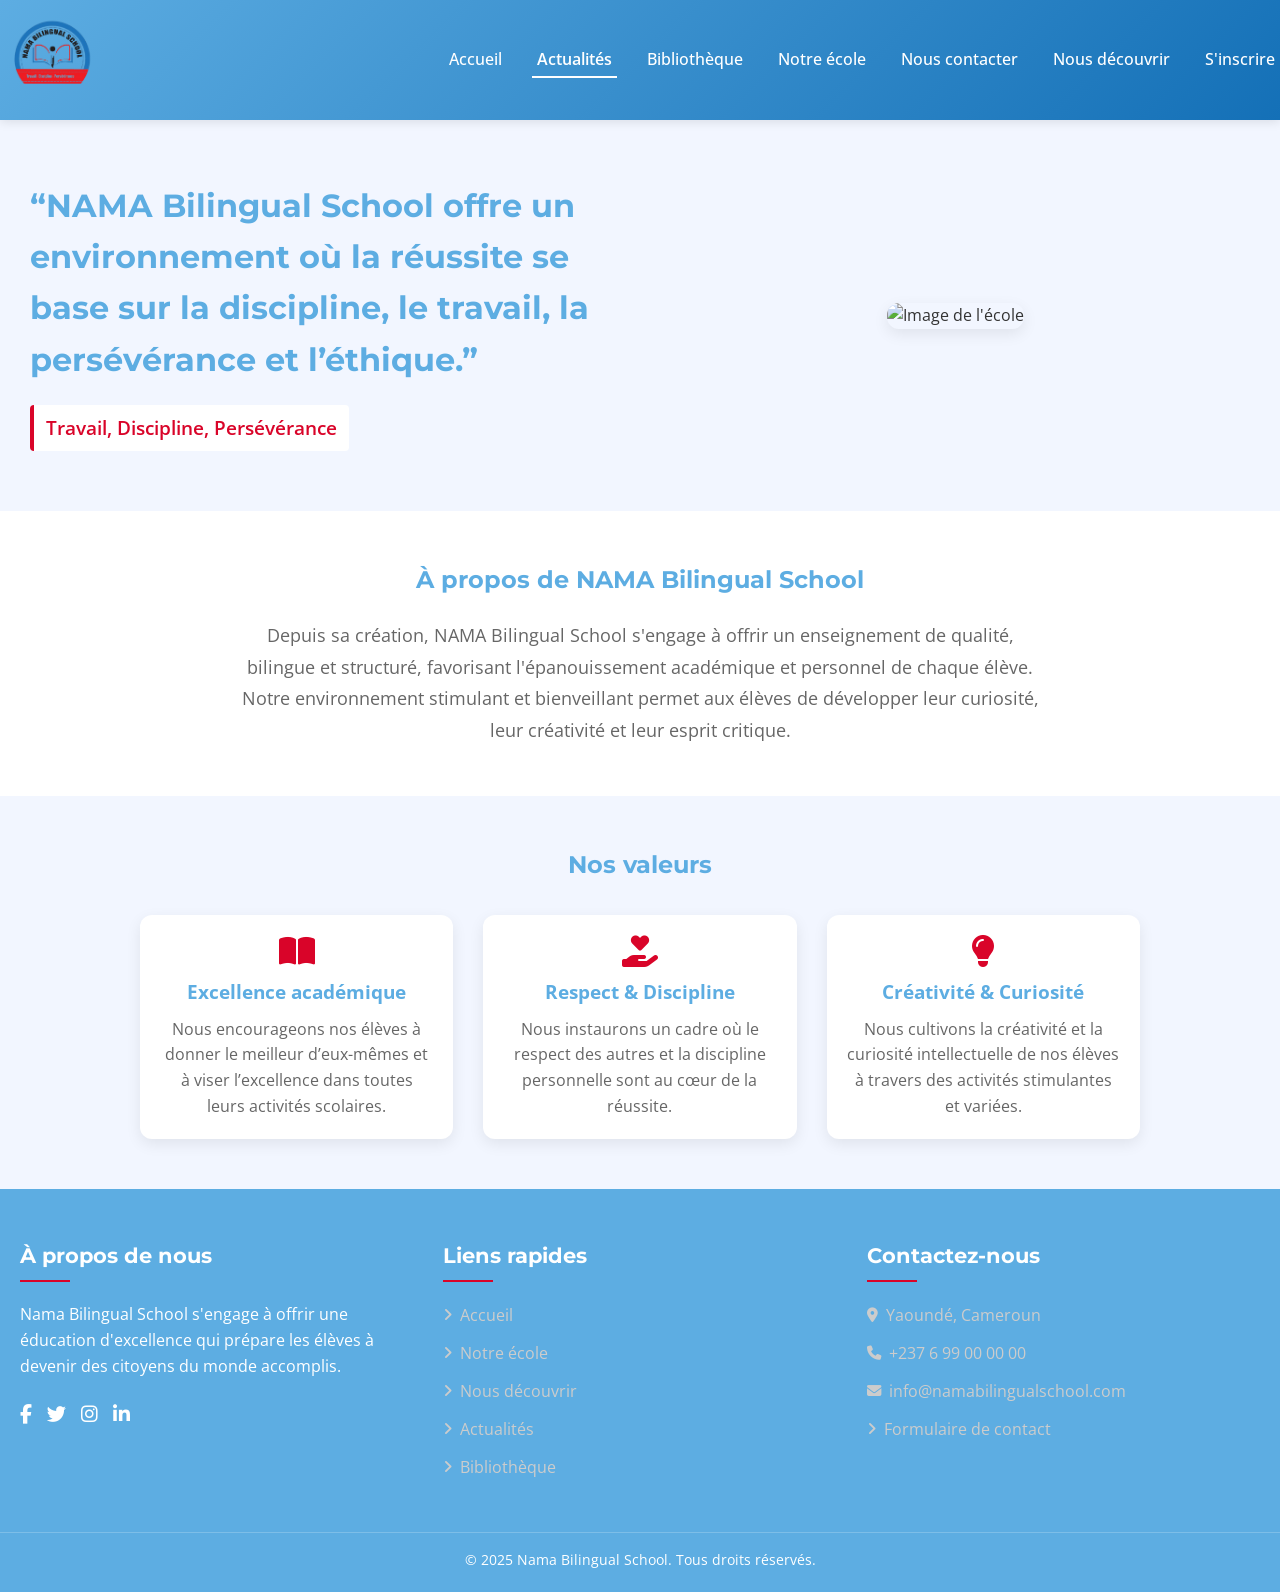
==== index.html @ 0dd89f24 "Ajout des fichiers du site NAMA" ====
<!DOCTYPE html>
  <html lang="fr">
    <head>
      <meta charset="UTF-8" />
      <meta name="viewport" content="width=device-width, initial-scale=1.0" />
      <title>NAMA Bilingual School</title>
      <link
        rel="stylesheet"
        href="https://cdnjs.cloudflare.com/ajax/libs/font-awesome/6.5.0/css/all.min.css"
      />
      <link
        href="https://fonts.googleapis.com/css2?family=Montserrat:wght@400;500;600;700&family=Open+Sans:wght@400;600&display=swap"
        rel="stylesheet"
      />
      <style>
        :root {
          --primary-blue: #5dade2;
          --secondary-blue: #1470b7;
          --accent-red: #d90429;
          --light-bg: #f2f6ff;
          --white: #ffffff;
          --text-dark: #333333;
          --text-light: #666666;
          --transition: all 0.3s ease;
          --shadow: 0 5px 15px rgba(0, 0, 0, 0.08);
        }

        * {
          margin: 0;
          padding: 0;
          box-sizing: border-box;
          font-family: "Open Sans", sans-serif;
        }

        body {
          background: var(--light-bg);
          color: var(--text-dark);
          line-height: 1.6;
        }

        a {
          text-decoration: none;
          color: inherit;
        }

        .page-container {
          display: flex;
          flex-direction: column;
          min-height: 100vh;
        }

        /* ===== NAVBAR ===== */


        .logo {
          display: flex;
          align-items: center;
          gap: 12px;
          font-weight: 700;
          font-family: "Montserrat", sans-serif;
          font-size: 1.4rem;
          color: var(--white);
        }

        .logo i {
          font-size: 1.8rem;
        }

header {
  background: linear-gradient(135deg, var(--primary-blue) 0%, var(--secondary-blue) 100%);
  padding: 15px 0;
  box-shadow: 0 2px 10px rgba(0, 0, 0, 0.1);
  position: sticky;
  top: 0;
  z-index: 1000;
}

.navbar {
  display: flex;
  justify-content: space-between;
  align-items: center;
}

.logo {
  display: flex;
  align-items: center;
  color: var(--white);
  text-decoration: none;
  font-weight: 700;
  font-size: 1.5rem;
  font-family: 'Montserrat', sans-serif;
}

.logo i {
  margin-right: 10px;
  font-size: 1.8rem;
}

.nav-links {
  display: flex;
  list-style: none;
}

.nav-links li {
  margin-left: 25px;
}

.nav-links a {
  color: var(--white);
  text-decoration: none;
  font-weight: 500;
  font-size: 1rem;
  transition: var(--transition);
  padding: 8px 5px;
  position: relative;
}

.nav-links a:after {
  content: '';
  position: absolute;
  width: 0;
  height: 2px;
  bottom: 0;
  left: 0;
  background-color: var(--white);
  transition: var(--transition);
}

.nav-links a:hover:after,
.nav-links a.active-link:after {
  width: 100%;
}

.nav-links a.active-link {
  font-weight: 600;
}

.menu-icon {
  display: none;
  font-size: 26px;
  cursor: pointer;
  color: var(--white);
}

@media (max-width: 768px) {
  .nav-links {
    position: absolute;
    top: 70px;
    left: 0;
    right: 0;
    background: var(--primary-blue);
    flex-direction: column;
    display: none;
    text-align: center;
    padding: 15px 0;
  }

  .nav-links.show {
    display: flex;
  }

  .menu-icon {
    display: block;
  }
}


        .menu-icon {
          display: none;
          font-size: 26px;
          cursor: pointer;
          color: var(--white);
        }

        @media (max-width: 768px) {
          nav ul {
            position: absolute;
            top: 70px;
            left: 0;
            right: 0;
            background: var(--primary-blue);
            flex-direction: column;
            display: none;
            text-align: center;
            padding: 15px 0;
          }

          nav ul.show {
            display: flex;
          }

          .menu-icon {
            display: block;
          }
        }

        /* ===== HERO SECTION ===== */
        .hero-section {
          flex: 1;
          display: flex;
          align-items: center;
          justify-content: space-between;
          padding: 60px 30px;
          flex-wrap: wrap;
          gap: 40px;
        }

        .hero-text {
          flex: 1 1 400px;
        }

        .hero-text h1 {
          font-size: 2rem;
          font-family: "Montserrat", sans-serif;
          margin-bottom: 20px;
          color: var(--primary-blue);
        }

        .hero-text p {
          font-size: 1.2rem;
          font-weight: 600;
          color: var(--accent-red);
          display: inline-block;
          padding: 8px 12px;
          border-left: 4px solid var(--accent-red);
          border-radius: 4px;
          background: var(--white);
        }

        .hero-image {
          flex: 1 1 400px;
          text-align: center;
        }

        .hero-image img {
          width: 100%;
          max-width: 500px;
          border-radius: 12px;
          box-shadow: var(--shadow);
        }

        /* ===== FOOTER ===== */
        footer {
          background-color: var(--primary-blue);
          color: var(--white);
          padding: 50px 0 20px;
        }

        .footer-content {
          display: grid;
          grid-template-columns: repeat(auto-fit, minmax(250px, 1fr));
          gap: 30px;
          margin-bottom: 40px;
          padding: 0 20px;
        }

        .footer-section h3 {
          font-family: "Montserrat", sans-serif;
          font-size: 1.3rem;
          margin-bottom: 20px;
          position: relative;
          padding-bottom: 10px;
        }

        .footer-section h3:after {
          content: "";
          position: absolute;
          left: 0;
          bottom: 0;
          width: 50px;
          height: 2px;
          background-color: var(--accent-red);
        }

        .footer-links {
          list-style: none;
        }

        .footer-links li {
          margin-bottom: 12px;
        }

        .footer-links a {
          color: #ccc;
          text-decoration: none;
          transition: var(--transition);
          display: inline-flex;
          align-items: center;
        }

        .footer-links a i {
          margin-right: 8px;
          font-size: 0.9rem;
        }

        .footer-links a:hover {
          color: var(--white);
          transform: translateX(5px);
        }

        .social-links {
          display: flex;
          gap: 15px;
          margin-top: 20px;
        }

        .social-links a {
          color: var(--white);
          font-size: 1.2rem;
          transition: var(--transition);
        }

        .social-links a:hover {
          color: var(--accent-red);
        }

        .copyright {
          text-align: center;
          border-top: 1px solid rgba(255, 255, 255, 0.2);
          padding-top: 15px;
          font-size: 0.9rem;
        }
      </style>
    </head>
    <body>
<header>
  <div class="container">
    <nav class="navbar">
      <a href="index.html" class="logo">
        <img src="/logo.png" alt="logo de l'ecole" style="height: 90px;">
        
        
      </a>
      <ul class="nav-links" id="nav-links">
        <li><a href="index.html">Accueil</a></li>
        <li><a href="actualites.html" class="active-link">Actualités</a></li>
        <li><a href="bibliotheque.html">Bibliothèque</a></li>
        <li><a href="notre ecole.html">Notre école</a></li>
        <li><a href="nous contacter.html">Nous contacter</a></li>
        <li><a href="nous decouvrir.html">Nous découvrir</a></li>
        <li><a href="s'inscrire.html">S'inscrire</a></li>
      </ul>
      <div class="menu-icon" onclick="toggleMenu()">
        <i class="fas fa-bars"></i>
      </div>
    </nav>
  </div>
</header>

<script>
  function toggleMenu() {
    const menu = document.getElementById("nav-links");
    menu.classList.toggle("show");
  }
</script>


        <!-- ===== HERO SECTION ===== -->
        <section class="hero-section">
          <div class="hero-text">
            <h1>
              “NAMA Bilingual School offre un environnement où la réussite se base
              sur la discipline, le travail, la persévérance et l’éthique.”
            </h1>
            <p>Travail, Discipline, Persévérance</p>
          </div>
          <div class="hero-image">
            <img src="/schoolimage.jpeg" alt="Image de l'école" />
          </div>
        </section>

        <!-- ===== ABOUT SECTION ===== -->
        <section
          class="about-section"
          style="padding: 50px 30px; background: var(--white); text-align: center"
        >
          <h2
            style="
              color: var(--primary-blue);
              font-family: 'Montserrat', sans-serif;
              margin-bottom: 20px;
            "
          >
            À propos de NAMA Bilingual School
          </h2>
          <p
            style="
              max-width: 800px;
              margin: 0 auto;
              font-size: 1.1rem;
              color: var(--text-light);
              line-height: 1.8;
            "
          >
            Depuis sa création, NAMA Bilingual School s'engage à offrir un
            enseignement de qualité, bilingue et structuré, favorisant
            l'épanouissement académique et personnel de chaque élève. Notre
            environnement stimulant et bienveillant permet aux élèves de
            développer leur curiosité, leur créativité et leur esprit critique.
          </p>
        </section>

        <!-- ===== VALUES SECTION ===== -->
        <section
          class="values-section"
          style="
            padding: 50px 30px;
            background: var(--light-bg);
            text-align: center;
          "
        >
          <h2
            style="
              color: var(--primary-blue);
              font-family: 'Montserrat', sans-serif;
              margin-bottom: 30px;
            "
          >
            Nos valeurs
          </h2>
          <div
            style="
              display: flex;
              flex-wrap: wrap;
              justify-content: center;
              gap: 30px;
              max-width: 1000px;
              margin: 0 auto;
            "
          >
            <div
              style="
                background: var(--white);
                padding: 20px;
                border-radius: 12px;
                box-shadow: var(--shadow);
                flex: 1 1 250px;
              "
            >
              <i
                class="fas fa-book-open"
                style="
                  font-size: 2rem;
                  color: var(--accent-red);
                  margin-bottom: 10px;
                "
              ></i>
              <h3 style="color: var(--primary-blue); margin-bottom: 10px">
                Excellence académique
              </h3>
              <p style="color: var(--text-light); font-size: 1rem">
                Nous encourageons nos élèves à donner le meilleur d’eux-mêmes et à
                viser l’excellence dans toutes leurs activités scolaires.
              </p>
            </div>

            <div
              style="
                background: var(--white);
                padding: 20px;
                border-radius: 12px;
                box-shadow: var(--shadow);
                flex: 1 1 250px;
              "
            >
              <i
                class="fas fa-hand-holding-heart"
                style="
                  font-size: 2rem;
                  color: var(--accent-red);
                  margin-bottom: 10px;
                "
              ></i>
              <h3 style="color: var(--primary-blue); margin-bottom: 10px">
                Respect & Discipline
              </h3>
              <p style="color: var(--text-light); font-size: 1rem">
                Nous instaurons un cadre où le respect des autres et la discipline
                personnelle sont au cœur de la réussite.
              </p>
            </div>

            <div
              style="
                background: var(--white);
                padding: 20px;
                border-radius: 12px;
                box-shadow: var(--shadow);
                flex: 1 1 250px;
              "
            >
              <i
                class="fas fa-lightbulb"
                style="
                  font-size: 2rem;
                  color: var(--accent-red);
                  margin-bottom: 10px;
                "
              ></i>
              <h3 style="color: var(--primary-blue); margin-bottom: 10px">
                Créativité & Curiosité
              </h3>
              <p style="color: var(--text-light); font-size: 1rem">
                Nous cultivons la créativité et la curiosité intellectuelle de nos
                élèves à travers des activités stimulantes et variées.
              </p>
            </div>
          </div>
        </section>

        <!-- ===== NEW FOOTER ===== -->
        <footer>
          <div class="container">
            <div class="footer-content">
              <div class="footer-section">
                <h3>À propos de nous</h3>
                <p>
                  Nama Bilingual School s'engage à offrir une éducation d'excellence qui prépare les élèves à devenir des citoyens du monde accomplis.
                </p>
                <div class="social-links">
                  <a href="#"><i class="fab fa-facebook-f"></i></a>
                  <a href="#"><i class="fab fa-twitter"></i></a>
                  <a href="#"><i class="fab fa-instagram"></i></a>
                  <a href="#"><i class="fab fa-linkedin-in"></i></a>
                </div>
              </div>
              <div class="footer-section">
                <h3>Liens rapides</h3>
                <ul class="footer-links">
                  <li><a href="index.html"><i class="fas fa-angle-right"></i> Accueil</a></li>
                  <li><a href="notre ecole.html"><i class="fas fa-angle-right"></i> Notre école</a></li>
                  <li><a href="nous decouvrir.html"><i class="fas fa-angle-right"></i> Nous découvrir</a></li>
                  <li><a href="actualites.html"><i class="fas fa-angle-right"></i> Actualités</a></li>
                  <li><a href="bibliotheque.html"><i class="fas fa-angle-right"></i> Bibliothèque</a></li>
                </ul>
              </div>
              <div class="footer-section">
                <h3>Contactez-nous</h3>
                <ul class="footer-links">
                  <li><a href="#"><i class="fas fa-map-marker-alt"></i> Yaoundé, Cameroun</a></li>
                  <li><a href="tel:+237123456789"><i class="fas fa-phone"></i> +237 6 99 00 00 00</a></li>
                  <li><a href="mailto:info@namabilingualschool.com"><i class="fas fa-envelope"></i> info@namabilingualschool.com</a></li>
                  <li><a href="nous contacter.html"><i class="fas fa-angle-right"></i> Formulaire de contact</a></li>
                </ul>
              </div>
            </div>
            <div class="copyright">
              <p>&copy; 2025 Nama Bilingual School. Tous droits réservés.</p>
            </div>
          </div>
        </footer>
      </div>

      <script>
        function toggleMenu() {
          const menu = document.getElementById("nav-links");
          menu.classList.toggle("show");
        }
      </script>
    </body>
  </html>
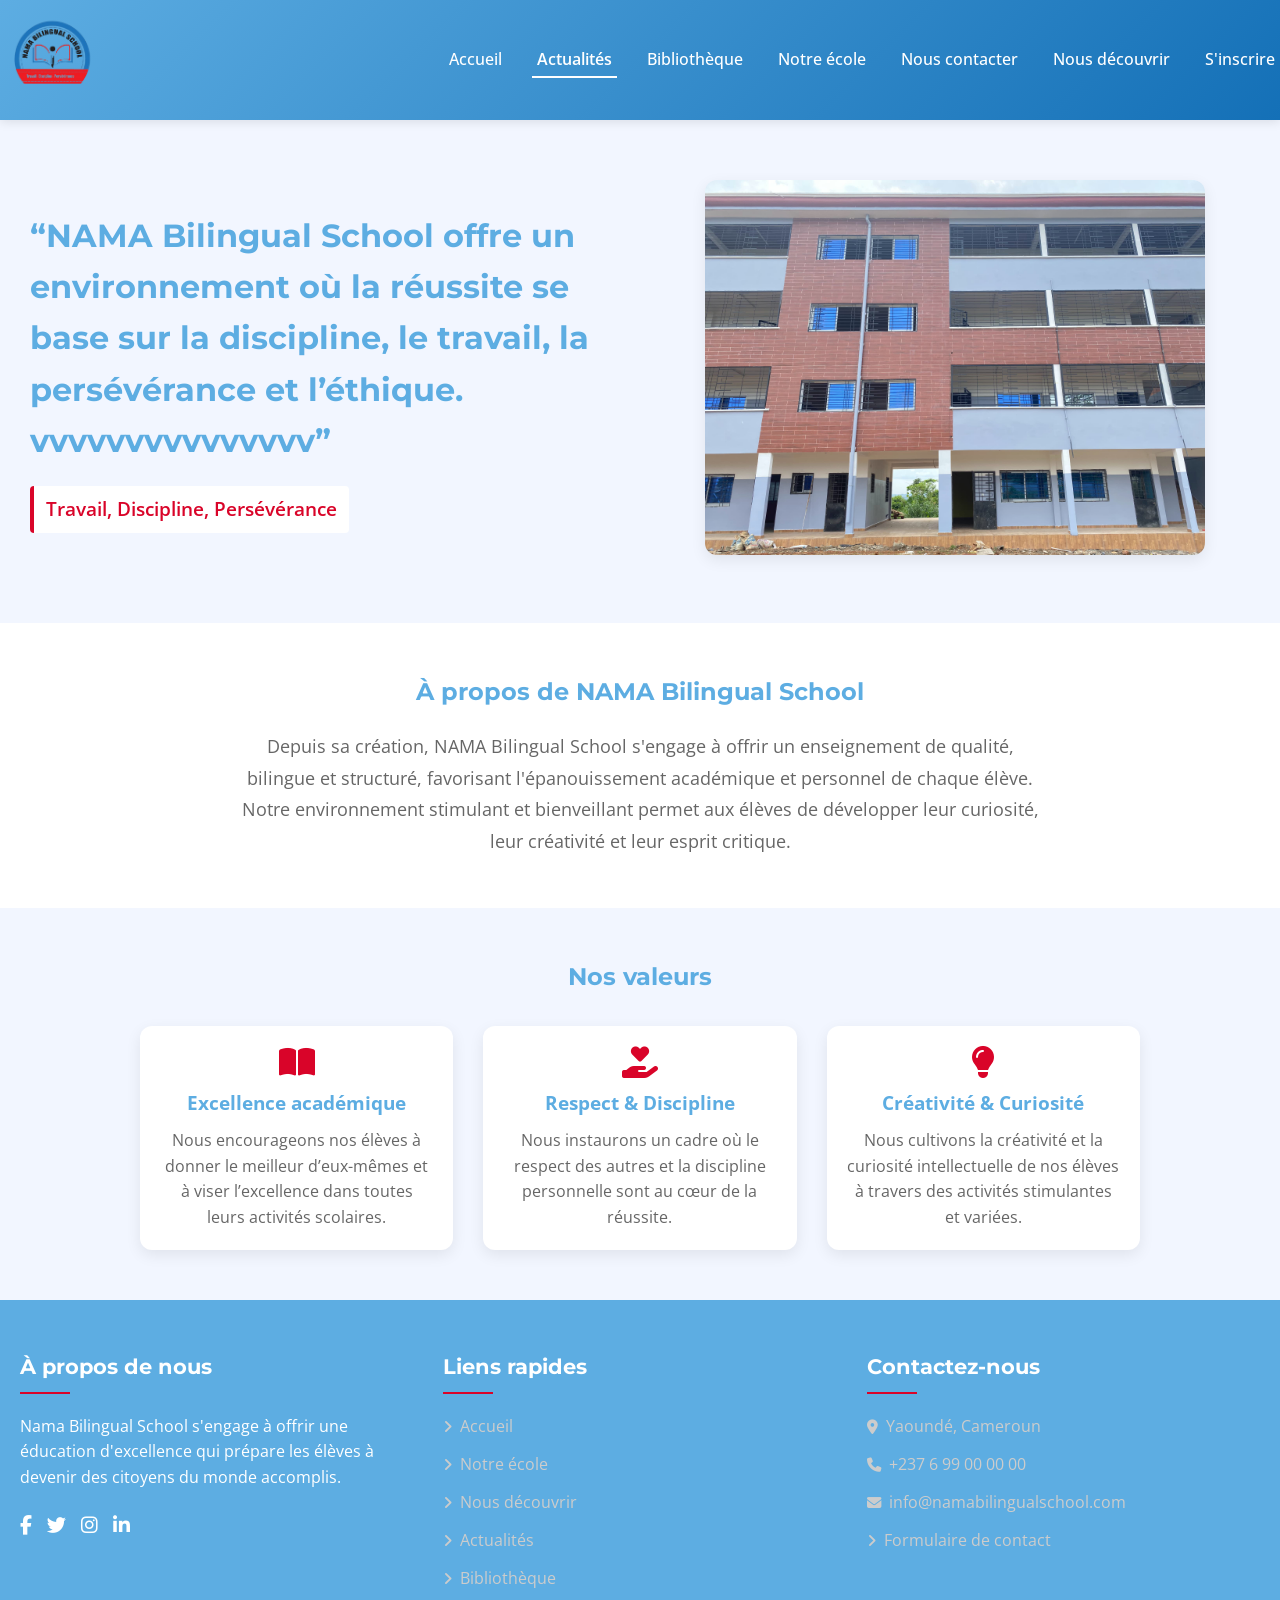
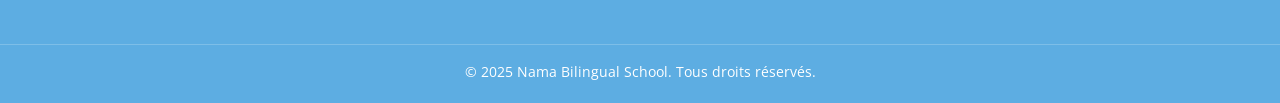
==== commit 5fa879c9: "Ajout des fichiers du site NAMA" ====
--- a/index.html
+++ b/index.html
@@ -360,7 +360,7 @@
           <div class="hero-text">
             <h1>
               “NAMA Bilingual School offre un environnement où la réussite se base
-              sur la discipline, le travail, la persévérance et l’éthique.”
+              sur la discipline, le travail, la persévérance et l’éthique. vvvvvvvvvvvvvvv”
             </h1>
             <p>Travail, Discipline, Persévérance</p>
           </div>
